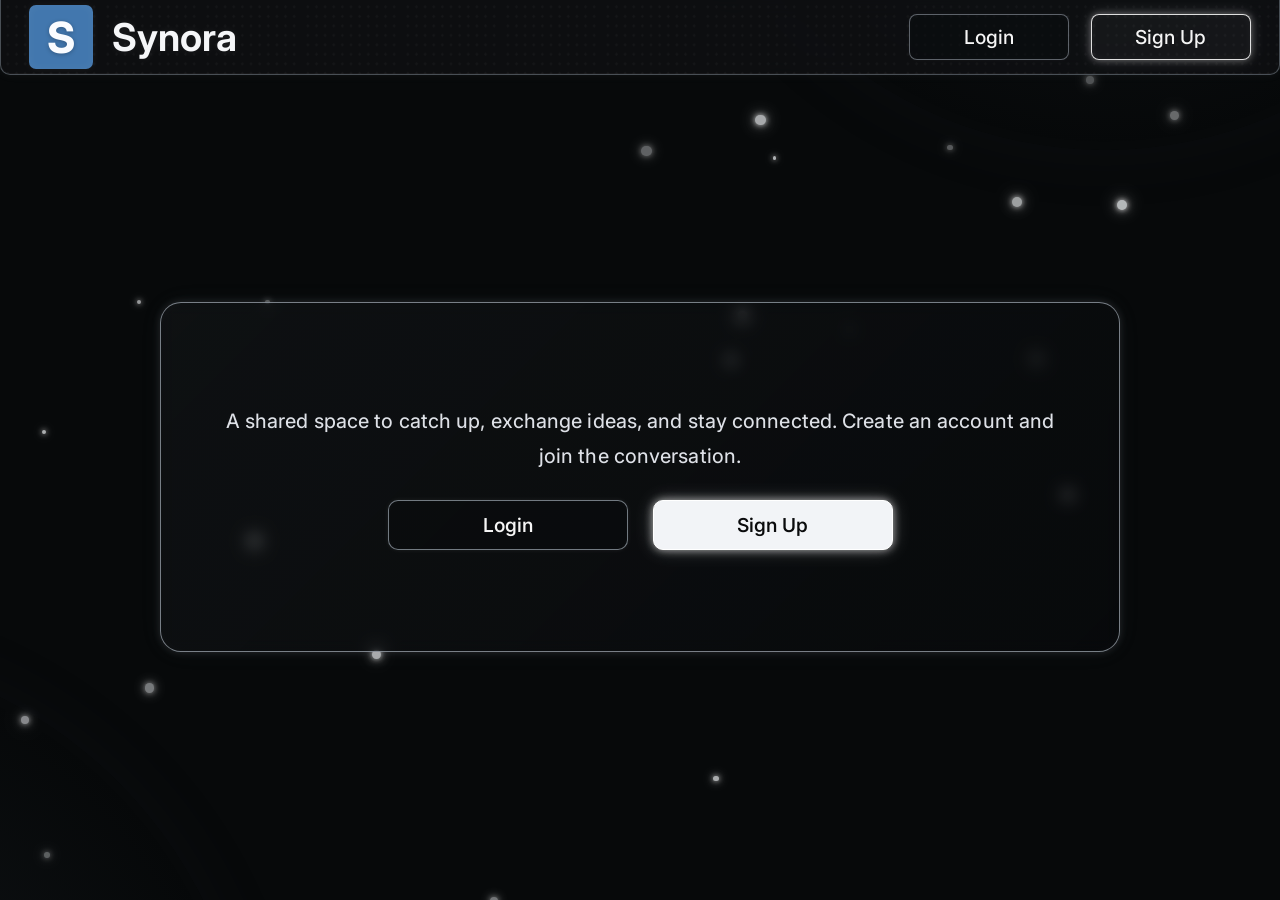
==== index.html @ b0e8cc01 "first" ====
<!DOCTYPE html>
<html lang="en">
    <head>
        <meta charset="utf-8">
        <meta http-equiv="X-UA-Compatible" content="IE=edge">
        <title>SynoraConnect | Synora</title>
        <meta name="description" content="A community to chat about technology, games, media, and everything in between.">
        <meta name="viewport" content="width=device-width, initial-scale=1">
        <link rel="stylesheet" href="styles.css">
    </head>
<body>
    <div class="navbar">

        <div class="site-info">
            <span class="logo logo-mark" aria-hidden="true">S</span>
            <p class="site-name">Synora</p>
        </div>

        <a class="default-button" data-home-link href="login.html">Login</a>
        <a class="default-button" data-signup-link href="signup.html">Sign Up</a>

    </div>

    <div class="center-box">
        <p class="intro">A shared space to catch up, exchange ideas, and stay connected. Create an account and join the conversation.</p>
        
        <div class="center-button-container"> 
            <a class="center-buttons" href="login.html">Login</a>
            <a class="center-buttons" href="signup.html">Sign Up</a>
        </div>
    </div>

    <div class="background-animations">
        <div></div>
    </div>

    <script src="script.js" async defer></script>
</body>
</html>
---- styles.css ----
@font-face {
    font-family: 'Inter-Variable';
    src: url('assets/Inter-VariableFont_opsz,wght.ttf') format('truetype');
    font-weight: 100 900;
    font-style: normal;
}

* {
    margin: 0;
    padding: 0;
    box-sizing: border-box;
}

html,
body {
    width: 100%;
    min-height: 100%;
}

body {
    background: rgb(7, 9, 10);
    font-family: 'Inter-Variable', sans-serif;
    overflow: hidden;
}

.navbar {
    position: relative;
    z-index: 10;

    display: flex;
    align-items: center;

    width: 100%;
    height: clamp(75px, 8vh, 100px);

    padding: 0 clamp(18px, 2.2vw, 30px);

    background: rgba(15, 17, 19, 0.82);

    border: 1px solid rgba(150, 160, 170, 0.45);
    border-top: 0;
    border-radius: 0 0 10px 10px;

    box-shadow:
        0 0 10px rgba(150, 160, 170, 0.08),
        inset 0 -1px 0 rgba(255, 255, 255, 0.04);

    backdrop-filter: blur(10px);

    overflow: hidden;
}

.navbar::before {
    content: "";

    position: absolute;
    inset: 0;

    background-image: url("assets/grid.png");
    background-repeat: repeat;
    background-size: 100px 80px;

    opacity: 0.035;

    pointer-events: none;
}

.site-info {
    position: relative;
    z-index: 1;

    display: flex;
    align-items: center;

    margin-right: auto;
}

.logo {
    width: clamp(55px, 5vw, 66px);
    height: clamp(55px, 5vw, 66px);

    object-fit: cover;

    border-radius: 7px;

    background: rgb(65, 70, 76);

    box-shadow:
        0 0 8px rgba(255, 255, 255, 0.06),
        inset 0 0 10px rgba(255, 255, 255, 0.05);
}

.logo-mark {
    display: grid;
    flex: 0 0 auto;
    place-items: center;
    color: rgb(250, 252, 255);
    background: rgb(66, 119, 174);
    font-size: clamp(30px, 3.8vw, 43px);
    font-weight: 750;
    line-height: 1;
    text-shadow: 0 1px 4px rgba(0, 0, 0, 0.25);
}

.site-name {
    margin-left: clamp(12px, 1.5vw, 22px);

    color: rgb(245, 246, 248);

    font-size: clamp(26px, 3vw, 40px);
    font-weight: 650;

    white-space: nowrap;

    text-shadow:
        0 0 8px rgba(255, 255, 255, 0.08);
}

.default-button {
    position: relative;
    z-index: 1;

    display: inline-flex;
    align-items: center;
    justify-content: center;

    width: clamp(130px, 12.5vw, 160px);
    height: clamp(46px, 4.5vh, 54px);

    margin-left: clamp(12px, 1.7vw, 22px);

    color: rgb(245, 245, 245);

    background: rgba(10, 12, 14, 0.45);

    border: 1px solid rgba(160, 170, 180, 0.55);
    border-radius: 8px;

    font-family: 'Inter-Variable', sans-serif;
    font-size: clamp(17px, 1.5vw, 21px);
    font-weight: 500;

    white-space: nowrap;
    text-decoration: none;

    box-shadow:
        inset 0 0 8px rgba(255, 255, 255, 0.025),
        0 0 4px rgba(255, 255, 255, 0.04);

    transition:
        background 0.2s ease,
        box-shadow 0.2s ease,
        transform 0.2s ease;
}

.default-button:hover {
    cursor: pointer;

    background: rgba(255, 255, 255, 0.06);

    box-shadow:
        0 0 10px rgba(255, 255, 255, 0.12);

    transform: translateY(-1px);
}

.default-button:active {
    transform: translateY(1px);
}

.default-button:focus-visible,
.auth-form input:focus-visible,
.auth-submit:focus-visible,
.auth-switch a:focus-visible {
    outline: 2px solid rgb(245, 246, 248);
    outline-offset: 3px;
}

.default-button:last-child {
    background: rgba(220, 225, 230, 0.04);

    border-color: rgba(245, 245, 245, 0.9);

    box-shadow:
        0 0 7px rgba(255, 255, 255, 0.35),
        0 0 16px rgba(255, 255, 255, 0.15),
        inset 0 0 8px rgba(255, 255, 255, 0.05);
}

.default-button:last-child:hover {
    background: rgba(255, 255, 255, 0.09);

    box-shadow:
        0 0 10px rgba(255, 255, 255, 0.45),
        0 0 22px rgba(255, 255, 255, 0.2);
}

.center-box {
    position: absolute;
    z-index: 5;

    display: flex;
    flex-direction: column;
    align-items: center;
    justify-content: center;

    left: 50%;
    top: 53%;

    transform: translate(-50%, -50%);

    width: min(75vw, 970px);

    min-height: clamp(350px, 36vh, 435px);

    padding:
        clamp(35px, 4vw, 55px)
        clamp(35px, 5vw, 75px);

    background:
        linear-gradient(
            135deg,
            rgba(25, 28, 31, 0.42),
            rgba(8, 10, 12, 0.68)
        );

    border: 1px solid rgba(180, 190, 200, 0.65);

    border-radius: 21px;

    box-shadow:
        0 0 8px rgba(190, 200, 210, 0.16),
        0 0 25px rgba(120, 130, 140, 0.06),
        inset 0 0 25px rgba(255, 255, 255, 0.015);

    backdrop-filter: blur(8px);
}

.intro {
    width: 100%;

    color: rgb(222, 225, 231);

    text-align: center;

    font-size: clamp(17px, 1.55vw, 24px);
    line-height: 1.75;

    font-weight: 450;

    letter-spacing: 0.1px;

    text-shadow:
        0 0 6px rgba(255, 255, 255, 0.04);
}

.center-button-container {
    display: flex;
    justify-content: center;
    align-items: center;

    gap: clamp(15px, 2vw, 25px);

    width: 100%;

    margin-top: clamp(25px, 3vh, 35px);
}

.center-buttons {
    display: inline-flex;
    align-items: center;
    justify-content: center;

    width: clamp(180px, 19vw, 240px);
    height: clamp(50px, 5vh, 60px);

    color: rgb(245, 245, 245);

    background: rgba(10, 12, 14, 0.55);

    border: 1px solid rgba(160, 170, 180, 0.7);

    border-radius: 10px;

    font-family: 'Inter-Variable', sans-serif;
    font-size: clamp(17px, 1.5vw, 21px);
    font-weight: 550;

    white-space: nowrap;
    text-decoration: none;

    box-shadow:
        0 0 5px rgba(255, 255, 255, 0.08),
        inset 0 0 8px rgba(255, 255, 255, 0.02);

    transition:
        background 0.2s ease,
        box-shadow 0.2s ease,
        transform 0.2s ease;
}

.center-buttons:hover {
    cursor: pointer;

    background: rgba(255, 255, 255, 0.07);

    box-shadow:
        0 0 12px rgba(255, 255, 255, 0.15);

    transform: translateY(-1px);
}

.center-buttons:active {
    transform: translateY(1px);
}

.center-buttons:focus-visible {
    outline: 2px solid rgb(245, 246, 248);
    outline-offset: 3px;
}

.center-buttons:last-child {
    color: rgb(10, 11, 12);

    background: rgb(242, 244, 247);

    border-color: rgb(255, 255, 255);

    box-shadow:
        0 0 8px rgba(255, 255, 255, 0.65),
        0 0 20px rgba(255, 255, 255, 0.22);
}

.center-buttons:last-child:hover {
    background: rgb(255, 255, 255);

    box-shadow:
        0 0 12px rgba(255, 255, 255, 0.8),
        0 0 28px rgba(255, 255, 255, 0.3);
}

.background-animations {
    position: fixed;
    inset: 0;

    width: 100%;
    height: 100%;

    overflow: hidden;

    pointer-events: none;

    z-index: 1;
}

.background-animations::before {
    content: "";

    position: absolute;

    width: 850px;
    height: 850px;

    top: -700px;
    right: -250px;

    border-radius: 50%;

    background:
        radial-gradient(
            circle,
            rgba(90, 100, 110, 0.10) 0%,
            rgba(60, 70, 80, 0.07) 45%,
            rgba(20, 23, 26, 0) 70%
        );

    box-shadow:
        0 0 80px rgba(100, 110, 120, 0.06);
}

.background-animations::after {
    content: "";

    position: absolute;

    width: 900px;
    height: 900px;

    left: -650px;
    bottom: -650px;

    border-radius: 50%;

    background:
        radial-gradient(
            circle,
            rgba(90, 100, 110, 0.10) 0%,
            rgba(60, 70, 80, 0.07) 45%,
            rgba(20, 23, 26, 0) 70%
        );

    box-shadow:
        0 0 80px rgba(100, 110, 120, 0.06);
}

.background-ball {
    position: absolute;

    border-radius: 50%;

    background: rgb(235, 238, 240);

    box-shadow:
        0 0 5px rgba(255, 255, 255, 0.9),
        0 0 10px rgba(255, 255, 255, 0.8),
        0 0 20px rgba(255, 255, 255, 0.55),
        0 0 35px rgba(255, 255, 255, 0.25);

    animation-name: falling-ball;
    animation-timing-function: linear;
    animation-iteration-count: infinite;
}

@keyframes falling-ball {

    from {
        transform: translateY(-100px);
    }

    to {
        transform: translateY(calc(100vh + 100px));
    }
}

@media (max-width: 700px) {

    .navbar {
        padding: 0 12px;
    }

    .site-name {
        font-size: clamp(22px, 6vw, 30px);
    }

    .logo {
        width: 50px;
        height: 50px;
    }

    .default-button {
        width: clamp(90px, 20vw, 130px);
        height: 43px;

        margin-left: 8px;

        font-size: clamp(14px, 3.5vw, 18px);
    }

    .center-box {
        width: calc(100vw - 30px);

        min-height: 350px;

        padding: 30px 20px;

        border-radius: 16px;
    }

    .intro {
        font-size: clamp(15px, 3.7vw, 19px);
        line-height: 1.65;
    }

    .center-button-container {
        gap: 10px;
    }

    .center-buttons {
        width: 45%;
        height: 50px;

        font-size: clamp(14px, 3.5vw, 18px);
    }
}

@media (max-width: 430px) {

    .site-name {
        display: none;
    }

    .default-button {
        width: 105px;
    }

    .center-box {
        min-height: 380px;
    }

    .center-button-container {
        flex-direction: column;
    }

    .center-buttons {
        width: 80%;
    }
}

.auth-page {
    min-height: 100vh;
    overflow-x: hidden;
    overflow-y: auto;
}

.auth-main {
    position: relative;
    z-index: 5;

    display: grid;
    place-items: center;

    min-height: calc(100vh - clamp(75px, 8vh, 100px));
    padding: 42px 18px;
}

.auth-card {
    width: min(100%, 480px);
    padding: clamp(28px, 5vw, 46px);

    color: rgb(245, 246, 248);
    background: linear-gradient(135deg, rgba(25, 28, 31, 0.72), rgba(8, 10, 12, 0.86));
    border: 1px solid rgba(180, 190, 200, 0.65);
    border-radius: 16px;
    box-shadow: 0 0 25px rgba(120, 130, 140, 0.08), inset 0 0 25px rgba(255, 255, 255, 0.015);
    backdrop-filter: blur(10px);
}

.auth-eyebrow {
    margin-bottom: 12px;
    color: rgb(177, 185, 193);
    font-size: 12px;
    font-weight: 650;
    letter-spacing: 1.3px;
}

.auth-card h1 {
    font-size: clamp(25px, 5vw, 32px);
    line-height: 1.2;
    font-weight: 600;
}

.auth-description {
    margin-top: 10px;
    color: rgb(181, 187, 194);
    font-size: 15px;
    line-height: 1.5;
}

.auth-form {
    display: flex;
    flex-direction: column;
    margin-top: 28px;
}

.auth-form > label {
    margin: 0 0 8px;
    color: rgb(225, 228, 232);
    font-size: 14px;
    font-weight: 550;
}

.auth-form > input {
    width: 100%;
    height: 48px;
    margin-bottom: 20px;
    padding: 0 14px;

    color: rgb(245, 246, 248);
    background: rgba(5, 7, 9, 0.55);
    border: 1px solid rgba(150, 160, 170, 0.48);
    border-radius: 7px;
    font: inherit;
    font-size: 14px;
}

.auth-form > input::placeholder {
    color: rgb(132, 139, 146);
}

.auth-options {
    display: flex;
    align-items: center;
    justify-content: space-between;
    gap: 12px;
    margin: -2px 0 22px;
    color: rgb(204, 209, 214);
    font-size: 13px;
}

.remember-option {
    display: inline-flex;
    align-items: center;
    gap: 8px;
    cursor: pointer;
}

.remember-option input {
    width: 15px;
    height: 15px;
    accent-color: rgb(230, 233, 236);
}

.auth-muted {
    color: rgb(155, 162, 169);
}

.auth-submit {
    width: 100%;
    min-height: 48px;
    color: rgb(10, 11, 12);
    background: rgb(242, 244, 247);
    border: 1px solid rgb(255, 255, 255);
    border-radius: 7px;
    box-shadow: 0 0 12px rgba(255, 255, 255, 0.18);
    font-family: 'Inter-Variable', sans-serif;
    font-size: 15px;
    font-weight: 650;
    transition: background 0.2s ease, box-shadow 0.2s ease, transform 0.2s ease;
}

.auth-submit:hover {
    cursor: pointer;
    background: rgb(255, 255, 255);
    box-shadow: 0 0 18px rgba(255, 255, 255, 0.28);
    transform: translateY(-1px);
}

.auth-submit:active {
    transform: translateY(1px);
}

.auth-switch {
    margin-top: 23px;
    color: rgb(181, 187, 194);
    text-align: center;
    font-size: 14px;
}

.auth-switch a {
    color: rgb(245, 246, 248);
    font-weight: 600;
    text-decoration: underline;
    text-decoration-color: rgba(245, 246, 248, 0.5);
    text-underline-offset: 3px;
}

.form-status {
    min-height: 0;
    margin: -4px 0 12px;
    color: rgb(244, 156, 146);
    font-size: 13px;
    line-height: 1.45;
}

.form-status:empty {
    display: none;
}

.auth-submit:disabled,
.chat-send:disabled {
    cursor: wait;
    opacity: 0.65;
}

.chat-page {
    min-height: 100vh;
    overflow-x: hidden;
    overflow-y: auto;
}

.chat-navbar {
    overflow: visible;
}

.chat-identity {
    position: relative;
    z-index: 1;
    display: flex;
    align-items: center;
    gap: 16px;
    color: rgb(235, 238, 240);
    font-size: 14px;
}

.chat-identity strong {
    color: white;
    font-size: 16px;
}

.chat-layout {
    position: relative;
    z-index: 2;
    width: min(100% - 36px, 1180px);
    margin: 38px auto;
}

.chat-columns {
    display: grid;
    grid-template-columns: 210px minmax(0, 1fr) 230px;
    gap: 18px;
}

.rooms-panel {
    display: flex;
    flex-direction: column;
    height: min(68vh, 680px);
    min-height: 400px;
    min-width: 0;
    overflow: hidden;
    color: rgb(238, 241, 243);
    background: rgba(17, 20, 22, 0.88);
    border: 1px solid rgba(150, 160, 170, 0.38);
    border-radius: 10px;
    box-shadow: 0 20px 60px rgba(0, 0, 0, 0.26);
    backdrop-filter: blur(12px);
}

.rooms-heading {
    padding: 17px 17px 14px;
    border-bottom: 1px solid rgba(150, 160, 170, 0.2);
}

.rooms-heading p {
    margin-bottom: 5px;
    color: rgb(145, 154, 162);
    font-size: 10px;
    font-weight: 650;
}

.rooms-heading h2 {
    color: rgb(239, 242, 245);
    font-size: 17px;
}

.room-groups {
    flex: 1;
    overflow-y: auto;
    padding: 9px 8px 14px;
}

.room-group {
    margin-bottom: 3px;
}

.room-group summary {
    display: flex;
    align-items: center;
    min-height: 38px;
    padding: 0 9px;
    color: rgb(159, 168, 176);
    border-radius: 5px;
    cursor: pointer;
    font-size: 11px;
    font-weight: 700;
    list-style: none;
    text-transform: uppercase;
}

.room-group summary::-webkit-details-marker {
    display: none;
}

.room-group summary::after {
    content: "";
    width: 6px;
    height: 6px;
    margin-left: auto;
    border-right: 1px solid currentColor;
    border-bottom: 1px solid currentColor;
    transform: rotate(-45deg);
    transition: transform 140ms ease;
}

.room-group[open] summary::after {
    transform: rotate(45deg) translate(-2px, -2px);
}

.room-group summary:hover,
.room-group summary:focus-visible {
    color: rgb(235, 239, 242);
    background: rgba(255, 255, 255, 0.04);
    outline: none;
}

.room-list {
    display: grid;
    gap: 2px;
    padding: 0 2px 5px;
}

.room-link {
    position: relative;
    min-height: 36px;
    padding: 0 10px 0 14px;
    overflow: hidden;
    color: rgb(179, 187, 194);
    background: transparent;
    border: 0;
    border-radius: 5px;
    text-align: left;
    text-overflow: ellipsis;
    white-space: nowrap;
    font: inherit;
    font-size: 12px;
}

.room-link::before {
    content: "#";
    margin-right: 8px;
    color: rgb(111, 121, 129);
    font-size: 14px;
}

.room-link:hover,
.room-link:focus-visible {
    color: rgb(247, 249, 250);
    background: rgba(255, 255, 255, 0.065);
    cursor: pointer;
    outline: none;
}

.room-link.is-active {
    color: rgb(250, 251, 252);
    background: rgba(255, 255, 255, 0.105);
    font-weight: 650;
}

.room-link.is-active::before {
    color: rgb(224, 230, 234);
}

.chat-heading {
    display: flex;
    justify-content: space-between;
    align-items: end;
    gap: 20px;
    margin-bottom: 20px;
    color: rgb(243, 245, 247);
}

.chat-heading p {
    margin-bottom: 7px;
    color: rgb(173, 181, 188);
    font-size: 13px;
}

.chat-heading h1 {
    font-size: clamp(25px, 5vw, 34px);
    line-height: 1.15;
}

.chat-panel {
    display: flex;
    flex-direction: column;
    height: min(68vh, 680px);
    min-height: 400px;
    min-width: 0;
    color: rgb(238, 241, 243);
    background: rgba(17, 20, 22, 0.88);
    border: 1px solid rgba(150, 160, 170, 0.38);
    border-radius: 10px;
    box-shadow: 0 20px 60px rgba(0, 0, 0, 0.26);
    backdrop-filter: blur(12px);
}

.online-panel {
    display: flex;
    flex-direction: column;
    height: min(68vh, 680px);
    min-height: 400px;
    min-width: 0;
    color: rgb(238, 241, 243);
    background: rgba(17, 20, 22, 0.88);
    border: 1px solid rgba(150, 160, 170, 0.38);
    border-radius: 10px;
    box-shadow: 0 20px 60px rgba(0, 0, 0, 0.26);
    backdrop-filter: blur(12px);
}

.chat-panel-header {
    display: flex;
    align-items: center;
    gap: 10px;
    min-height: 56px;
    padding: 0 20px;
    border-bottom: 1px solid rgba(150, 160, 170, 0.2);
    font-size: 14px;
    font-weight: 600;
}

.online-panel .chat-panel-header {
    gap: 9px;
}

.online-count {
    display: grid;
    place-items: center;
    min-width: 23px;
    height: 23px;
    margin-left: auto;
    color: rgb(212, 218, 223);
    background: rgba(255, 255, 255, 0.08);
    border-radius: 50%;
    font-size: 12px;
}

.online-list {
    flex: 1;
    overflow-y: auto;
    padding: 8px;
}

.online-user {
    display: flex;
    align-items: center;
    gap: 11px;
    width: 100%;
    min-height: 48px;
    padding: 6px 8px;
    color: rgb(222, 226, 230);
    background: transparent;
    border: 0;
    border-radius: 6px;
    text-align: left;
    font: inherit;
    font-size: 13px;
}

.online-user:hover,
.online-user:focus-visible {
    background: rgba(255, 255, 255, 0.07);
    cursor: pointer;
}

.online-username {
    overflow: hidden;
    text-overflow: ellipsis;
    white-space: nowrap;
    color: #FFFFFF;
}

.online-user-copy {
    display: grid;
    min-width: 0;
    gap: 2px;
}

.online-user-role {
    overflow: hidden;
    font-size: 10px;
    line-height: 1.2;
    text-overflow: ellipsis;
    white-space: nowrap;
}

.online-empty {
    padding: 15px 10px;
    color: rgb(145, 153, 160);
    font-size: 13px;
    line-height: 1.5;
}

.online-status {
    min-height: 16px;
    margin: 0 12px 10px;
    color: rgb(244, 156, 146);
    font-size: 12px;
}

.online-dot {
    width: 8px;
    height: 8px;
    border-radius: 50%;
    background: rgb(111, 194, 143);
    box-shadow: 0 0 10px rgba(111, 194, 143, 0.55);
}

.message-list {
    flex: 1;
    overflow-y: auto;
    padding: 10px clamp(16px, 4vw, 34px);
    scrollbar-color: rgba(170, 180, 190, 0.4) transparent;
}

.chat-message {
    padding: 15px 0;
    border-bottom: 1px solid rgba(150, 160, 170, 0.12);
    animation: message-arrive 180ms ease-out both;
}

.message-meta {
    display: flex;
    align-items: baseline;
    gap: 12px;
    margin-bottom: 6px;
}

.message-username {
    padding: 0;
    color: #FFFFFF;
    background: transparent;
    border: 0;
    font-size: 14px;
    font-weight: 650;
}

.message-role {
    padding: 2px 6px;
    border: 1px solid;
    border-radius: 4px;
    font-size: 9px;
    font-weight: 700;
    line-height: 1.2;
    text-transform: uppercase;
}

.message-username:hover {
    color: white;
    cursor: pointer;
    text-decoration: underline;
    text-underline-offset: 3px;
}

.message-meta time {
    color: rgb(139, 148, 156);
    font-size: 12px;
}

.message-body {
    color: rgb(210, 215, 220);
    font-size: 14px;
    line-height: 1.6;
    white-space: pre-wrap;
    overflow-wrap: anywhere;
}

.chat-compose {
    padding: 16px 18px 18px;
    border-top: 1px solid rgba(150, 160, 170, 0.2);
}

.chat-compose form {
    display: flex;
    align-items: end;
    gap: 10px;
}

.chat-compose textarea {
    flex: 1;
    min-width: 0;
    min-height: 48px;
    max-height: 130px;
    resize: vertical;
    padding: 14px;
    color: rgb(245, 246, 248);
    background: rgba(5, 7, 9, 0.72);
    border: 1px solid rgba(150, 160, 170, 0.38);
    border-radius: 7px;
    font: inherit;
    font-size: 14px;
    line-height: 1.4;
}

.chat-compose textarea:focus-visible {
    outline: 2px solid rgb(220, 225, 230);
    outline-offset: 2px;
}

.chat-send {
    min-width: 84px;
    height: 48px;
    color: rgb(10, 11, 12);
    background: rgb(242, 244, 247);
    border: 1px solid white;
    border-radius: 7px;
    font: inherit;
    font-size: 14px;
    font-weight: 650;
}

.chat-send:hover {
    cursor: pointer;
    background: white;
}

.chat-status {
    min-height: 17px;
    margin-top: 8px;
    color: rgb(244, 156, 146);
    font-size: 12px;
}

.admin-console {
    position: relative;
    z-index: 3;
    width: min(100% - 36px, 1180px);
    margin: 0 auto 32px;
}

.admin-console[hidden] {
    display: none;
}

.admin-console-shell {
    color: rgb(224, 231, 235);
    background: rgba(15, 19, 22, 0.96);
    border: 1px solid rgba(255, 92, 122, 0.42);
    border-radius: 8px;
    box-shadow: 0 12px 35px rgba(0, 0, 0, 0.22);
}

.admin-console-shell summary {
    display: flex;
    align-items: center;
    gap: 11px;
    min-height: 48px;
    padding: 0 15px;
    color: rgb(240, 243, 245);
    cursor: pointer;
    font-size: 13px;
    font-weight: 650;
    list-style: none;
}

.admin-console-shell summary::-webkit-details-marker {
    display: none;
}

.admin-console-shell summary::before {
    content: "+";
    color: rgb(174, 185, 192);
    font-size: 17px;
}

.admin-console-shell[open] summary::before {
    content: "-";
}

.admin-console-badge {
    padding: 3px 7px;
    border: 1px solid currentColor;
    border-radius: 4px;
    font-size: 10px;
    text-transform: uppercase;
}

.admin-console-output {
    max-height: 240px;
    min-height: 72px;
    overflow: auto;
    margin: 0 12px;
    padding: 12px;
    color: rgb(190, 211, 198);
    background: rgb(6, 9, 10);
    border: 1px solid rgba(160, 178, 168, 0.18);
    border-radius: 5px;
    font-family: monospace;
    font-size: 12px;
    line-height: 1.6;
    white-space: pre-wrap;
    overflow-wrap: anywhere;
}

.admin-console-form {
    display: flex;
    gap: 9px;
    padding: 11px 12px 12px;
}

.admin-console-form input {
    flex: 1;
    min-width: 0;
    height: 42px;
    padding: 0 11px;
    color: rgb(235, 240, 237);
    background: rgb(7, 10, 11);
    border: 1px solid rgba(155, 172, 163, 0.28);
    border-radius: 5px;
    font-family: monospace;
    font-size: 12px;
}

.admin-console-form button {
    min-width: 68px;
    padding: 0 12px;
    color: rgb(20, 12, 14);
    background: rgb(255, 111, 137);
    border: 0;
    border-radius: 5px;
    font: inherit;
    font-size: 12px;
    font-weight: 700;
}

.admin-console-form button:hover:not(:disabled) {
    background: rgb(255, 139, 159);
    cursor: pointer;
}

.admin-console-form button:disabled {
    cursor: wait;
    opacity: 0.6;
}

.logout-button {
    width: auto;
    min-width: 92px;
}

.profile-link {
    width: auto;
    min-width: 105px;
}

.avatar {
    position: relative;
    display: inline-grid;
    flex: 0 0 auto;
    place-items: center;
    overflow: hidden;
    color: rgb(235, 239, 242);
    background: rgb(60, 68, 74);
    border: 1px solid rgba(210, 220, 228, 0.24);
    border-radius: 50%;
}

.avatar-small {
    width: 32px;
    height: 32px;
    font-size: 12px;
    font-weight: 650;
}

.avatar-large {
    width: 82px;
    height: 82px;
    font-size: 27px;
    font-weight: 650;
}

.avatar-profile {
    width: 96px;
    height: 96px;
    font-size: 31px;
    font-weight: 650;
}

.avatar img {
    position: absolute;
    inset: 0;
    width: 100%;
    height: 100%;
    object-fit: cover;
}

.profile-overlay {
    position: fixed;
    z-index: 30;
    inset: 0;
    display: grid;
    place-items: center;
    padding: 20px;
    background: rgba(0, 0, 0, 0.66);
    backdrop-filter: blur(5px);
    animation: message-arrive 140ms ease-out both;
}

.profile-overlay[hidden] {
    display: none;
}

.profile-preview {
    position: relative;
    width: min(100%, 430px);
    padding: 32px;
    color: rgb(241, 244, 246);
    background: rgb(21, 24, 27);
    border: 1px solid rgba(165, 175, 184, 0.45);
    border-radius: 10px;
    box-shadow: 0 24px 80px rgba(0, 0, 0, 0.42);
}

.preview-close {
    position: absolute;
    top: 10px;
    right: 12px;
    width: 34px;
    height: 34px;
    color: rgb(204, 210, 215);
    background: transparent;
    border: 0;
    border-radius: 5px;
    font: inherit;
    font-size: 24px;
}

.preview-close:hover {
    color: white;
    background: rgba(255, 255, 255, 0.08);
    cursor: pointer;
}

.preview-identity {
    display: flex;
    align-items: center;
    gap: 18px;
    padding: 4px 0 22px;
    border-bottom: 1px solid rgba(150, 160, 170, 0.2);
}

.preview-eyebrow {
    margin-bottom: 7px;
    color: rgb(152, 162, 170);
    font-size: 10px;
    font-weight: 650;
}

.preview-identity h2 {
    max-width: 230px;
    overflow-wrap: anywhere;
    font-size: 22px;
}

.preview-role {
    margin-top: 5px;
    font-size: 11px;
    font-weight: 650;
}

.preview-bio {
    min-height: 48px;
    padding-top: 19px;
    color: rgb(210, 216, 221);
    font-size: 14px;
    line-height: 1.65;
    white-space: pre-wrap;
    overflow-wrap: anywhere;
}

.preview-stats {
    display: grid;
    grid-template-columns: repeat(2, minmax(0, 1fr));
    gap: 16px;
    margin-top: 18px;
    padding-top: 15px;
    border-top: 1px solid rgba(150, 160, 170, 0.2);
}

.preview-stats div {
    display: grid;
    gap: 5px;
    min-width: 0;
}

.preview-stats span {
    color: rgb(145, 154, 162);
    font-size: 11px;
}

.preview-stats strong {
    color: rgb(235, 239, 242);
    font-size: 13px;
    font-weight: 600;
    overflow-wrap: anywhere;
}

.profile-main {
    position: relative;
    z-index: 2;
    width: min(100% - 36px, 760px);
    margin: 42px auto;
}

.profile-editor {
    padding: clamp(24px, 5vw, 42px);
    color: rgb(245, 246, 248);
    background: linear-gradient(135deg, rgba(25, 28, 31, 0.82), rgba(8, 10, 12, 0.92));
    border: 1px solid rgba(180, 190, 200, 0.48);
    border-radius: 12px;
    box-shadow: 0 20px 60px rgba(0, 0, 0, 0.25);
    backdrop-filter: blur(10px);
}

.profile-editor h1 {
    font-size: clamp(26px, 5vw, 34px);
    line-height: 1.2;
}

.verification-card {
    display: flex;
    align-items: center;
    justify-content: space-between;
    gap: 16px;
    margin-top: 26px;
    padding: 16px;
    background: rgba(255, 255, 255, 0.035);
    border: 1px solid rgba(150, 160, 170, 0.22);
    border-radius: 8px;
}

.verification-card strong {
    font-size: 14px;
}

.verification-card p {
    margin-top: 5px;
    color: rgb(161, 169, 177);
    font-size: 12px;
    overflow-wrap: anywhere;
}

.secondary-action,
.file-action {
    display: inline-flex;
    align-items: center;
    justify-content: center;
    min-height: 38px;
    padding: 0 12px;
    color: rgb(230, 234, 237);
    background: rgba(255, 255, 255, 0.06);
    border: 1px solid rgba(170, 180, 190, 0.4);
    border-radius: 6px;
    font: inherit;
    font-size: 12px;
    font-weight: 600;
    text-decoration: none;
}

.secondary-action:hover,
.file-action:hover {
    background: rgba(255, 255, 255, 0.12);
    cursor: pointer;
}

.profile-form {
    margin-top: 28px;
}

.profile-photo-editor {
    display: flex;
    align-items: center;
    gap: 20px;
    margin-bottom: 27px;
}

.photo-controls {
    display: flex;
    flex-wrap: wrap;
    align-items: center;
    gap: 9px;
}

.photo-controls p {
    flex-basis: 100%;
    color: rgb(156, 164, 172);
    font-size: 12px;
    line-height: 1.5;
}

.text-action {
    min-height: 38px;
    padding: 0 9px;
    color: rgb(188, 196, 202);
    background: transparent;
    border: 0;
    font: inherit;
    font-size: 12px;
}

.text-action:hover {
    color: white;
    cursor: pointer;
    text-decoration: underline;
}

.visually-hidden {
    position: absolute;
    width: 1px;
    height: 1px;
    overflow: hidden;
    clip: rect(0, 0, 0, 0);
    white-space: nowrap;
}

.profile-form > label {
    display: block;
    margin-bottom: 8px;
    color: rgb(225, 228, 232);
    font-size: 14px;
    font-weight: 550;
}

.profile-form textarea {
    width: 100%;
    min-height: 120px;
    padding: 13px;
    color: rgb(245, 246, 248);
    background: rgba(5, 7, 9, 0.55);
    border: 1px solid rgba(150, 160, 170, 0.48);
    border-radius: 7px;
    font: inherit;
    font-size: 14px;
    line-height: 1.55;
    resize: vertical;
}

.profile-form textarea:focus-visible,
.secondary-action:focus-visible,
.file-action:focus-visible {
    outline: 2px solid rgb(230, 234, 237);
    outline-offset: 2px;
}

.profile-form-footer {
    display: flex;
    align-items: center;
    justify-content: space-between;
    gap: 15px;
    margin-top: 14px;
}

.profile-status {
    color: rgb(188, 198, 205);
    font-size: 13px;
    line-height: 1.5;
    overflow-wrap: anywhere;
}

.profile-status.is-error {
    color: rgb(244, 156, 146);
}

.profile-status a,
.form-status a {
    color: white;
    text-decoration: underline;
    text-underline-offset: 3px;
}

.profile-save {
    width: auto;
    min-width: 132px;
    padding: 0 18px;
}

@keyframes message-arrive {
    from { opacity: 0; transform: translateY(5px); }
    to { opacity: 1; transform: translateY(0); }
}

@media (max-width: 900px) {
    .chat-columns {
        grid-template-columns: minmax(0, 1fr) 220px;
        gap: 14px;
    }

    .rooms-panel {
        grid-column: 1 / -1;
        height: auto;
        min-height: 0;
    }

    .room-groups {
        display: grid;
        grid-template-columns: repeat(5, minmax(0, 1fr));
        gap: 3px;
        max-height: 170px;
        padding: 8px;
    }

    .room-group {
        min-width: 0;
    }

    .room-group summary {
        min-height: 34px;
        padding: 0 7px;
        font-size: 10px;
    }

    .room-link {
        min-height: 32px;
        padding: 0 6px;
        font-size: 11px;
    }

    .chat-panel,
    .online-panel {
        height: min(60dvh, 620px);
        min-height: 360px;
    }

    .chat-navbar .logo {
        display: none;
    }

    .chat-navbar .site-name {
        font-size: 25px;
    }

    .chat-navbar .default-button {
        width: auto;
        min-width: 84px;
        margin-left: 8px;
        font-size: 13px;
    }

    .chat-identity {
        gap: 7px;
        font-size: 12px;
    }

    .chat-identity strong {
        max-width: 110px;
        overflow: hidden;
        text-overflow: ellipsis;
    }
}

@media (max-width: 600px) {
    .chat-layout {
        width: calc(100% - 24px);
        margin: 24px auto;
    }

    .chat-navbar .logo,
    .chat-navbar .site-name {
        display: none;
    }

    .chat-columns {
        grid-template-columns: minmax(0, 1fr);
        gap: 14px;
    }

    .rooms-panel {
        grid-column: auto;
    }

    .rooms-panel {
        height: auto;
        min-height: 0;
    }

    .rooms-heading {
        padding: 12px 14px 9px;
    }

    .room-groups {
        display: grid;
        grid-template-columns: repeat(2, minmax(0, 1fr));
        gap: 4px;
        max-height: 180px;
        padding: 7px;
    }

    .room-group {
        min-width: 0;
    }

    .room-group summary {
        min-height: 32px;
        padding: 0 7px;
        font-size: 10px;
    }

    .room-link {
        min-height: 32px;
        padding-left: 7px;
        font-size: 11px;
    }

    .chat-panel {
        height: min(55dvh, 520px);
        min-height: 320px;
    }

    .online-panel {
        height: 220px;
        min-height: 220px;
    }

    .profile-link {
        min-width: 88px;
        width: 88px;
        margin-left: 5px;
        font-size: 12px;
    }

    .logout-button {
        min-width: 76px;
        width: 76px;
        margin-left: 5px;
        font-size: 12px;
    }

    .chat-identity {
        min-width: 0;
        margin-left: auto;
        margin-right: 0;
        font-size: 11px;
    }

    .chat-identity strong {
        max-width: 100px;
        overflow: hidden;
        text-overflow: ellipsis;
    }

    .chat-compose {
        padding: 12px;
    }

    .chat-send {
        min-width: 68px;
    }

    .admin-console {
        width: calc(100% - 24px);
    }

    .admin-console-output {
        max-height: 180px;
    }
}

@media (max-width: 430px) {
    .chat-navbar {
        padding: 0 8px;
    }

    .chat-navbar .profile-link {
        min-width: 74px;
        width: 74px;
        margin-left: 4px;
        font-size: 11px;
    }

    .chat-navbar .logout-button {
        min-width: 65px;
        width: 65px;
        margin-left: 4px;
        font-size: 11px;
    }

    .chat-identity {
        gap: 4px;
        font-size: 10px;
    }

    .chat-identity strong {
        max-width: 62px;
        font-size: 12px;
    }

    .profile-main {
        width: calc(100% - 24px);
        margin: 24px auto;
    }

    .verification-card {
        align-items: flex-start;
        flex-direction: column;
    }

    .profile-photo-editor {
        align-items: flex-start;
        gap: 14px;
    }

    .avatar-profile {
        width: 76px;
        height: 76px;
    }

    .photo-controls {
        gap: 6px;
    }

    .profile-form-footer {
        align-items: stretch;
        flex-direction: column;
    }

    .profile-save {
        width: 100%;
    }

    .profile-preview {
        padding: 27px 22px;
    }
}

@media (max-width: 430px) {
    .auth-main {
        padding: 28px 15px;
    }

    .auth-card {
        padding: 27px 22px;
    }
}
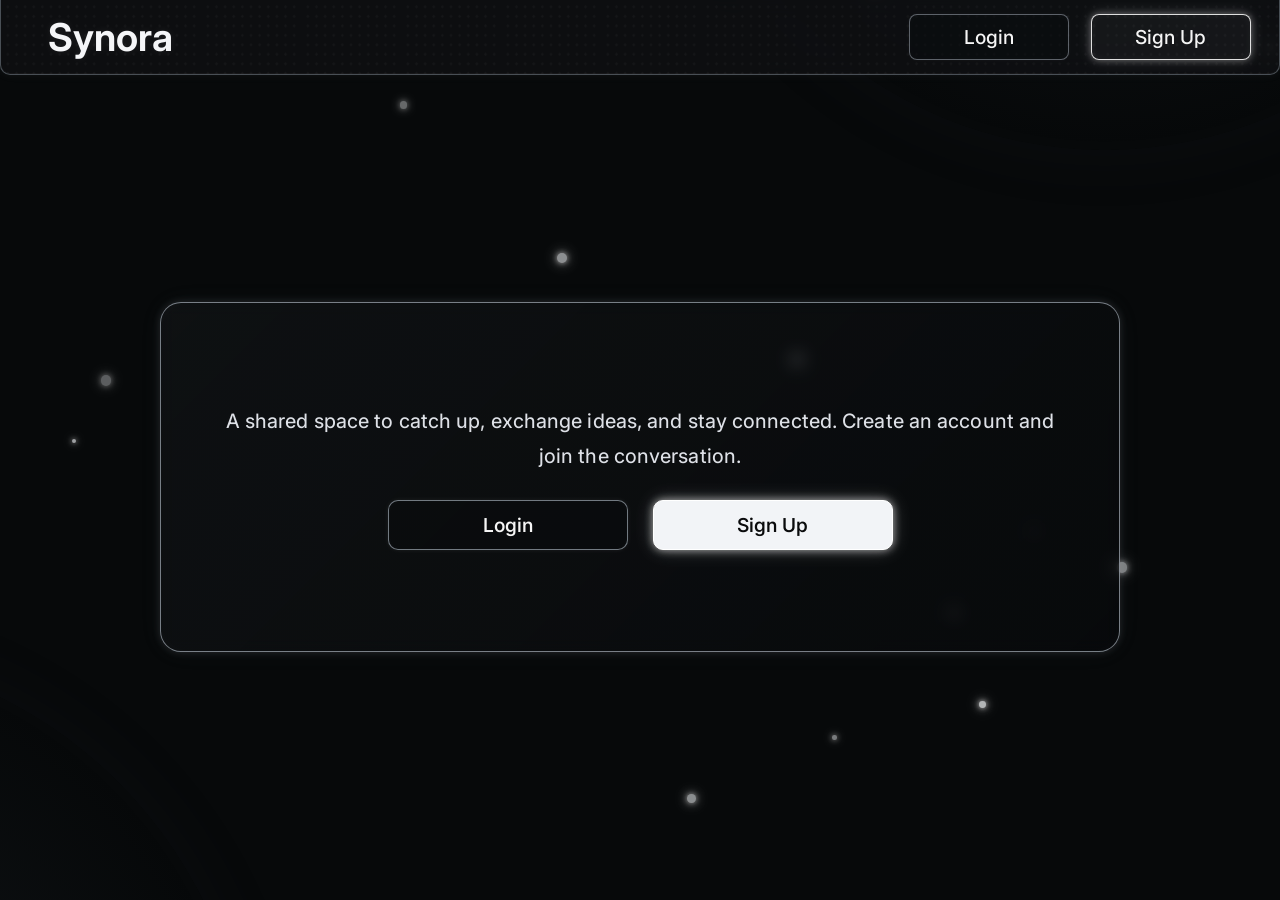
==== commit 560ce7df: "small update" ====
--- a/index.html
+++ b/index.html
@@ -12,7 +12,6 @@
     <div class="navbar">
 
         <div class="site-info">
-            <span class="logo logo-mark" aria-hidden="true">S</span>
             <p class="site-name">Synora</p>
         </div>
 
